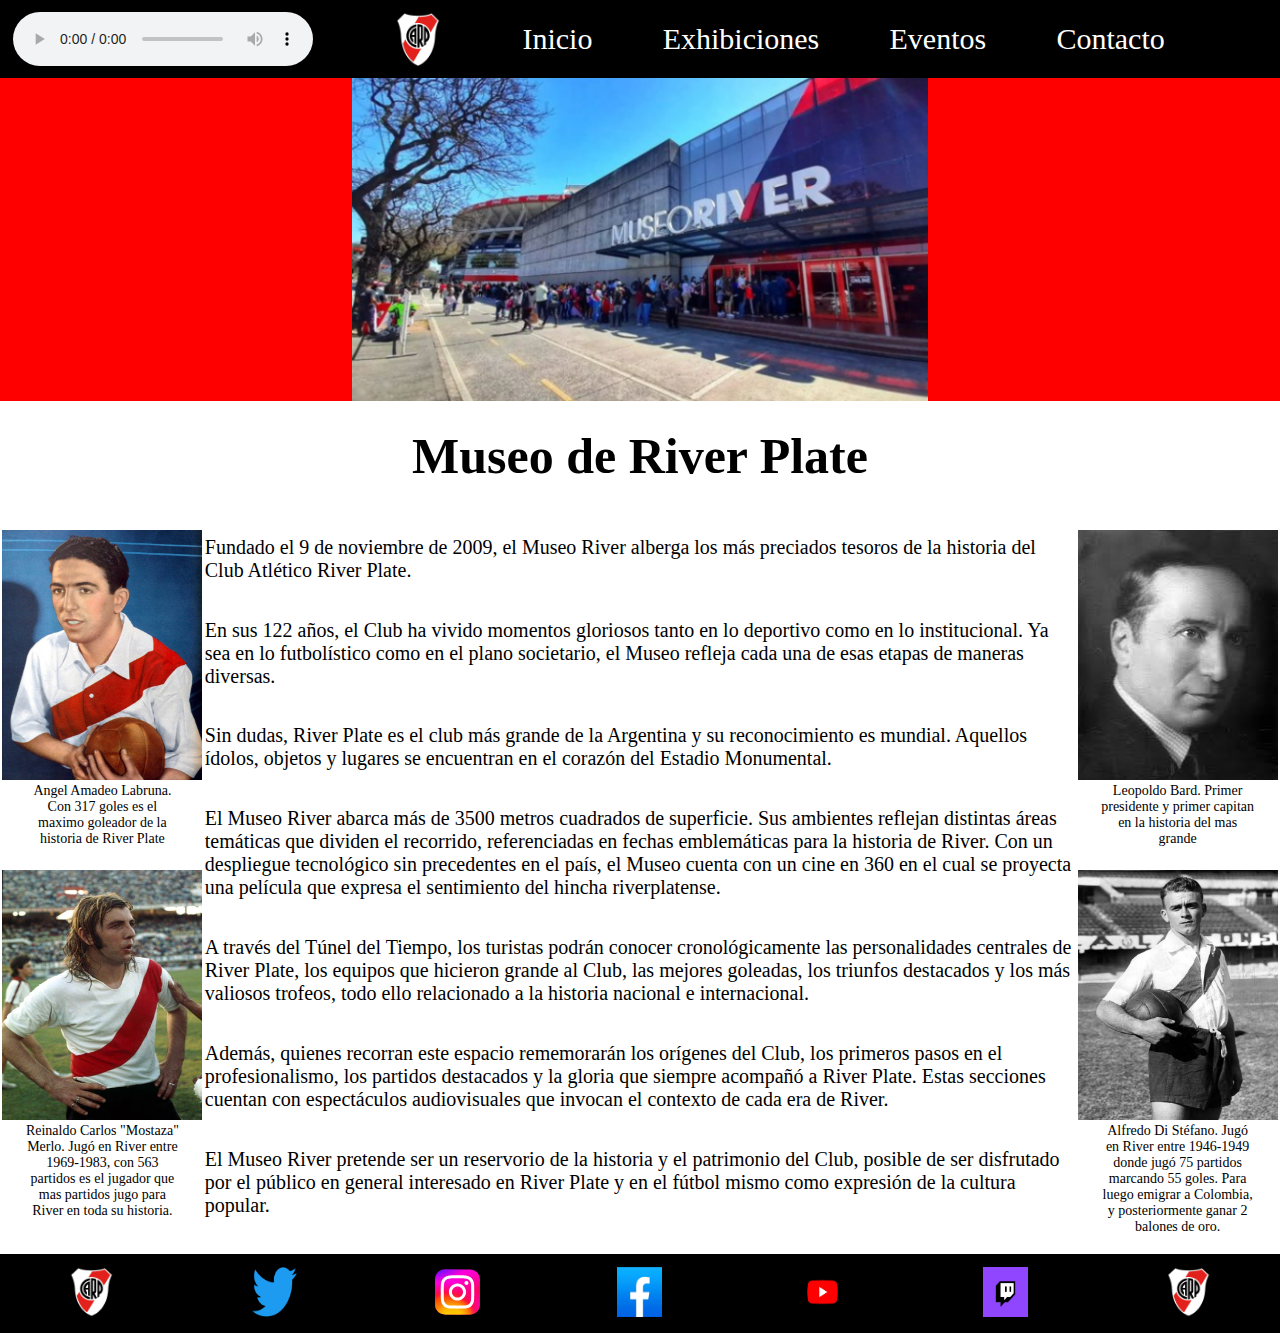
==== index.html @ 33d1f35f "." ====
<!DOCTYPE html>
<html lang="en">
<head>
    <link rel="stylesheet" href="CSS/style.css">
    <meta charset="UTF-8">
    <meta http-equiv="X-UA-Compatible" content="IE=edge">
    <meta name="viewport" content="width=device-width, initial-scale=1.0">
    <title>Museo River Plate</title>
</head>
<body>
    <header>
        <nav>
            <ul>
                <audio controls>
                    <source src="forelisa.mp3" type="audio/mp3">
                        Tu navegador no soporta audio HTML5.
                </audio>
                <img src="IMG/logo-river.png" class="logo-river">
                <li><a href="index.html">Inicio</a></li>
                <li><a href="exhibiciones.html">Exhibiciones</a></li>
                <li><a href="eventos.html">Eventos</a></li>
                <li><a href="contacto.html">Contacto</a></li>
            </ul>    
        </nav>
        <div>
            <img src="IMG/Museo.jpg">
        </div>
    </header>
    <h1>Museo de River Plate</h1>
    <div class="imgIZQ">
        <img src="IMG/Laburna.jpg">
        <p>Angel Amadeo Labruna. Con 317 goles es el maximo goleador de la historia de River Plate</p>
        <img src="IMG/Merlo.jpg">
        <p>Reinaldo Carlos "Mostaza" Merlo. Jugó en River entre 1969-1983, con 563 partidos es el jugador que mas partidos jugo para River en toda su historia.</p>
    </div>
    <div class="imgDER">
        <img src="IMG/Bard.jpg">
        <p>Leopoldo Bard. Primer presidente y primer capitan en la historia del mas grande</p>
        <img src="IMG/Distefano.jpg">
        <p>Alfredo Di Stéfano. Jugó en River entre 1946-1949 donde jugó 75 partidos marcando 55 goles. Para luego emigrar a Colombia, y posteriormente ganar 2 balones de oro.</p>
    </div>
    <div class="main">
        <p>Fundado el 9 de noviembre de 2009, el Museo River alberga los más preciados tesoros de la historia del Club Atlético River Plate.</p>
        <p>En sus 122 años, el Club ha vivido momentos gloriosos tanto en lo deportivo como en lo institucional. Ya sea en lo futbolístico como en el plano societario, el Museo refleja cada una de esas etapas de maneras diversas.</p>
        <p>Sin dudas, River Plate es el club más grande de la Argentina y su reconocimiento es mundial. Aquellos ídolos, objetos y lugares se encuentran en el corazón del Estadio Monumental.</p>
        <p>El Museo River abarca más de 3500 metros cuadrados de superficie. Sus ambientes reflejan distintas áreas temáticas que dividen el recorrido, referenciadas en fechas emblemáticas para la historia de River. Con un despliegue tecnológico sin precedentes en el país, el Museo cuenta con un cine en 360 en el cual se proyecta una película que expresa el sentimiento del hincha riverplatense.</p>
        <p>A través del Túnel del Tiempo, los turistas podrán conocer cronológicamente las personalidades centrales de River Plate, los equipos que hicieron grande al Club, las mejores goleadas, los triunfos destacados y los más valiosos trofeos, todo ello relacionado a la historia nacional e internacional. </p>
        <p>Además, quienes recorran este espacio rememorarán los orígenes del Club, los primeros pasos en el profesionalismo, los partidos destacados y la gloria que siempre acompañó a River Plate. Estas secciones cuentan con espectáculos audiovisuales que invocan el contexto de cada era de River. </p>
        <p>El Museo River pretende ser un reservorio de la historia y el patrimonio del Club, posible de ser disfrutado por el público en general interesado en River Plate y en el fútbol mismo como expresión de la cultura popular. </p> 
    </div>
    <footer>
        <a href="https://www.cariverplate.com.ar/"><img src="IMG/logo-river.png"></a>
        <a href="https://twitter.com/RiverPlate"><img src="IMG/Twitter.webp"></a>
        <a href="https://www.instagram.com/riverplate/?hl=es"><img src="IMG/Instagram.svg"></a>
        <a href="https://es-es.facebook.com/riverplateoficial/"><img src="IMG/Facebooj.png"></a>
        <a href="https://www.youtube.com/@riverplate"><img src="IMG/Youtube.png"></a>
        <a href="https://www.twitch.tv/riverplategames"><img src="IMG/Twitch.jpg"></a>
        <a href="https://www.cariverplate.com.ar/"><img src="IMG/logo-river.png"></a>
    </footer>
    
    
    
</body>
</html>
---- CSS/style.css ----
*{
    margin: 0;
    padding: 0;
}
h1{
    font-size: 50px;
    margin: 2%;
    text-align: center;
}
nav{
    background-color: black;
 
}
nav ul{
    width: 90%;
    margin-left: 1%;
    margin-right: 5%;
    align-items: center;
    list-style-type: none;
    display: flex;
    flex-direction: row;
    justify-content: start;
    justify-content: space-between;
}
nav ul img{
    width: 4%;
    height: 8%;
    padding: 1%;
}
header a{
    text-decoration: none;
    font-size: 30px;
    color: rgb(255, 255, 255);
}
header a:hover{
    color: red;
}
header div{
    background-color: rgb(255, 0, 0);
    display: flex;
    justify-content: center;
    align-items: center;
}
header div img{
    width: 45%;
    height: auto;
}
.main{
    margin-top: 4%;
    margin-left: 2%;
    margin-right: 2%;
}
.main p{
    font-size: 20px;
    margin: 3%;
}
.imgIZQ{
    float: left;
    display: flex;
    flex-direction: column;
    margin-left: 2%;
    width: 12%;
    justify-content: center;
    align-items: center;
    margin-right: 2%;
}
.imgIZQ img{
    width: 200px;
    height: 250px;
    margin-top: 20px;
}
.imgIZQ p{
    font-size: 14px;
    margin-top: 2%;
    text-align: center;
    margin-bottom: 2%;
}
.imgDER{
    float: right;
    display: flex;
    flex-direction: column;
    margin-right: 2%;
    width: 12%;
    justify-content: center;
    align-items: center;
    margin-left: 2%;
}
.imgDER img{
    width: 200px;
    height: 250px;
    margin-top: 20px;
}
.imgDER p{
    font-size: 14px;
    margin-top: 2%;
    text-align: center;
    margin-bottom: 2%;

}
footer{
    background-color: black;
    display: flex;
    flex-direction: row;
    justify-content: space-around;
}
footer a{
    margin: 1%;
    
}
footer img{
    align-items: center;
    justify-content: center;
    width: 45px;
    height: 50px;
}
.exhibiciones{
    margin: 2%;
    display: flex;
    justify-content: center;
    justify-content: space-around;
}
.exiDER{
    float: right;
    display: flex;
    width: 400px;   
    flex-direction: column;
    justify-content: center;
    align-items: center;
    border-radius: 25px;
    background-color: rgba(255, 0, 0, 0.700);
}
.exiDER img{
    margin: 3%;
    height: 180px;
    width: 300px;   
}
.exiDER p{
    margin: 2%;
    font-style: oblique;
    font-weight: bold;
    font-family: 'Courier New', Courier, monospace;
    text-align: center;
}
.exiIZQ{
    float: left;
    display: flex;
    flex-direction: column;
    width: 400px;   
    justify-content: center;
    align-items: center;
    border-radius: 25px;
    background-color: rgba(255, 0, 0, 0.700);
}
.exiIZQ img{
    margin: 3%;
    height: 180px;
    width: 300px;   
}
.exiIZQ p{
    margin: 2%;
    font-style: oblique;
    font-weight: bold;
    font-family: 'Courier New', Courier, monospace;
    text-align: center;

}
.exiMED{
    display: flex;
    width: 400px;   
    flex-direction: column;
    justify-content: center;
    align-items: center;
    border-radius: 25px;
    background-color: rgba(255, 0, 0, 0.700);
}
.exiMED img{
    margin: 3%;
    height: 180px;
    width: 300px;   
}
.exiMED p{
    margin: 2%;
    font-style: oblique;
    font-weight: bold;
    font-family: 'Courier New', Courier, monospace;
    text-align: center;
}
.horarios{
    font-family:monospace;
    background-color: rgb(255, 0, 0);
    border-radius: 25px;
    width:max-content;
    text-align: center;
    padding: 2%;
    margin-bottom: 3%;    
    margin-left: 36%;
}
.horarios h2{
    font-size: 30px;
    color: rgb(255, 255, 255);
    margin-bottom: 5%;
}
.horarios p{
    font-size: 20px;
    color: rgb(255, 255, 255);
    margin-bottom: 5%;
    font-style: italic;
}
.horarios h4{
    font-size: 20px;
    color: rgb(255, 255, 255);
    font-style: italic;
    margin-bottom: 5%;

}
.horarios input{
    background-color: rgb(255, 255, 255);
    width: 150px;
    height: 50px;
    color: red;
    font-size: 15px;
    font-weight: bold;
    border: none;
    border-radius: 25px;
}
.horarios input:hover{
    background-color: black;
    
}
.eventos{
    display: flex;
    flex-direction: column;

}
.eventos img{
    float: right;
    width: 15%;
    height: auto;
}
.eventos div{
    padding: 1%;
    font-size: 30px;
    border: rgb(255, 0, 0) 10px solid;
    margin-bottom: 2%;
}
.frame{
    display: flex;
    justify-content: center;
}
.frame iframe{
    margin: 1%;
}
.frame form{
    margin: 1%;
}
.frame input{
    display: flex;
    flex-direction: column;
    margin-bottom: 5%;
    font-size: 150%;
}
textarea{
    margin-bottom: 5%;
    font-size: 150%;
}
.desc{
    width: 100%;    
    height: 40%;
}
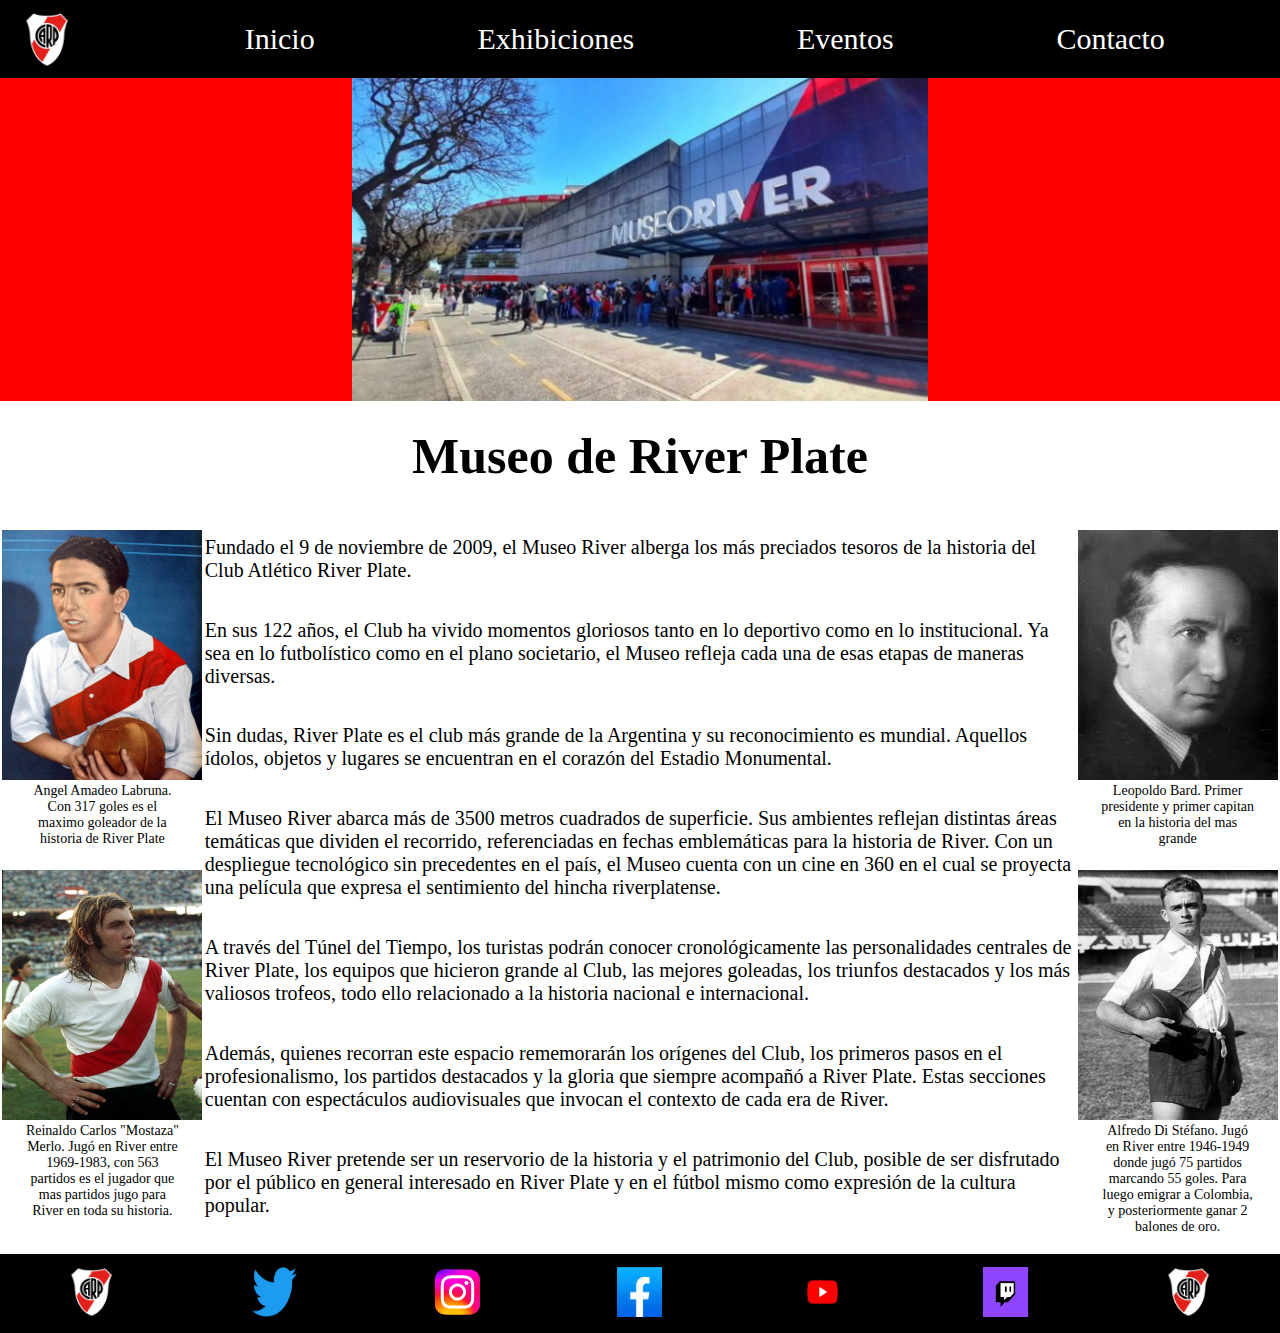
==== commit 7d39e946: "terminado" ====
--- a/index.html
+++ b/index.html
@@ -11,10 +11,6 @@
     <header>
         <nav>
             <ul>
-                <audio controls>
-                    <source src="forelisa.mp3" type="audio/mp3">
-                        Tu navegador no soporta audio HTML5.
-                </audio>
                 <img src="IMG/logo-river.png" class="logo-river">
                 <li><a href="index.html">Inicio</a></li>
                 <li><a href="exhibiciones.html">Exhibiciones</a></li>
@@ -26,28 +22,30 @@
             <img src="IMG/Museo.jpg">
         </div>
     </header>
-    <h1>Museo de River Plate</h1>
-    <div class="imgIZQ">
-        <img src="IMG/Laburna.jpg">
-        <p>Angel Amadeo Labruna. Con 317 goles es el maximo goleador de la historia de River Plate</p>
-        <img src="IMG/Merlo.jpg">
-        <p>Reinaldo Carlos "Mostaza" Merlo. Jugó en River entre 1969-1983, con 563 partidos es el jugador que mas partidos jugo para River en toda su historia.</p>
-    </div>
-    <div class="imgDER">
-        <img src="IMG/Bard.jpg">
-        <p>Leopoldo Bard. Primer presidente y primer capitan en la historia del mas grande</p>
-        <img src="IMG/Distefano.jpg">
-        <p>Alfredo Di Stéfano. Jugó en River entre 1946-1949 donde jugó 75 partidos marcando 55 goles. Para luego emigrar a Colombia, y posteriormente ganar 2 balones de oro.</p>
-    </div>
-    <div class="main">
-        <p>Fundado el 9 de noviembre de 2009, el Museo River alberga los más preciados tesoros de la historia del Club Atlético River Plate.</p>
-        <p>En sus 122 años, el Club ha vivido momentos gloriosos tanto en lo deportivo como en lo institucional. Ya sea en lo futbolístico como en el plano societario, el Museo refleja cada una de esas etapas de maneras diversas.</p>
-        <p>Sin dudas, River Plate es el club más grande de la Argentina y su reconocimiento es mundial. Aquellos ídolos, objetos y lugares se encuentran en el corazón del Estadio Monumental.</p>
-        <p>El Museo River abarca más de 3500 metros cuadrados de superficie. Sus ambientes reflejan distintas áreas temáticas que dividen el recorrido, referenciadas en fechas emblemáticas para la historia de River. Con un despliegue tecnológico sin precedentes en el país, el Museo cuenta con un cine en 360 en el cual se proyecta una película que expresa el sentimiento del hincha riverplatense.</p>
-        <p>A través del Túnel del Tiempo, los turistas podrán conocer cronológicamente las personalidades centrales de River Plate, los equipos que hicieron grande al Club, las mejores goleadas, los triunfos destacados y los más valiosos trofeos, todo ello relacionado a la historia nacional e internacional. </p>
-        <p>Además, quienes recorran este espacio rememorarán los orígenes del Club, los primeros pasos en el profesionalismo, los partidos destacados y la gloria que siempre acompañó a River Plate. Estas secciones cuentan con espectáculos audiovisuales que invocan el contexto de cada era de River. </p>
-        <p>El Museo River pretende ser un reservorio de la historia y el patrimonio del Club, posible de ser disfrutado por el público en general interesado en River Plate y en el fútbol mismo como expresión de la cultura popular. </p> 
-    </div>
+    <main>
+        <h1>Museo de River Plate</h1>
+        <div class="imgIZQ">
+            <img src="IMG/Laburna.jpg">
+            <p>Angel Amadeo Labruna. Con 317 goles es el maximo goleador de la historia de River Plate</p>
+            <img src="IMG/Merlo.jpg">
+            <p>Reinaldo Carlos "Mostaza" Merlo. Jugó en River entre 1969-1983, con 563 partidos es el jugador que mas partidos jugo para River en toda su historia.</p>
+        </div>
+        <div class="imgDER">
+            <img src="IMG/Bard.jpg">
+            <p>Leopoldo Bard. Primer presidente y primer capitan en la historia del mas grande</p>
+            <img src="IMG/Distefano.jpg">
+            <p>Alfredo Di Stéfano. Jugó en River entre 1946-1949 donde jugó 75 partidos marcando 55 goles. Para luego emigrar a Colombia, y posteriormente ganar 2 balones de oro.</p>
+        </div>
+        <div class="main">
+            <p>Fundado el 9 de noviembre de 2009, el Museo River alberga los más preciados tesoros de la historia del Club Atlético River Plate.</p>
+            <p>En sus 122 años, el Club ha vivido momentos gloriosos tanto en lo deportivo como en lo institucional. Ya sea en lo futbolístico como en el plano societario, el Museo refleja cada una de esas etapas de maneras diversas.</p>
+            <p>Sin dudas, River Plate es el club más grande de la Argentina y su reconocimiento es mundial. Aquellos ídolos, objetos y lugares se encuentran en el corazón del Estadio Monumental.</p>
+            <p>El Museo River abarca más de 3500 metros cuadrados de superficie. Sus ambientes reflejan distintas áreas temáticas que dividen el recorrido, referenciadas en fechas emblemáticas para la historia de River. Con un despliegue tecnológico sin precedentes en el país, el Museo cuenta con un cine en 360 en el cual se proyecta una película que expresa el sentimiento del hincha riverplatense.</p>
+            <p>A través del Túnel del Tiempo, los turistas podrán conocer cronológicamente las personalidades centrales de River Plate, los equipos que hicieron grande al Club, las mejores goleadas, los triunfos destacados y los más valiosos trofeos, todo ello relacionado a la historia nacional e internacional. </p>
+            <p>Además, quienes recorran este espacio rememorarán los orígenes del Club, los primeros pasos en el profesionalismo, los partidos destacados y la gloria que siempre acompañó a River Plate. Estas secciones cuentan con espectáculos audiovisuales que invocan el contexto de cada era de River. </p>
+            <p>El Museo River pretende ser un reservorio de la historia y el patrimonio del Club, posible de ser disfrutado por el público en general interesado en River Plate y en el fútbol mismo como expresión de la cultura popular. </p> 
+        </div>    
+    </main>
     <footer>
         <a href="https://www.cariverplate.com.ar/"><img src="IMG/logo-river.png"></a>
         <a href="https://twitter.com/RiverPlate"><img src="IMG/Twitter.webp"></a>
--- a/CSS/style.css
+++ b/CSS/style.css
@@ -193,7 +193,8 @@
     text-align: center;
     padding: 2%;
     margin-bottom: 3%;    
-    margin-left: 36%;
+    margin-left: auto;
+    margin-right: auto;
 }
 .horarios h2{
     font-size: 30px;
